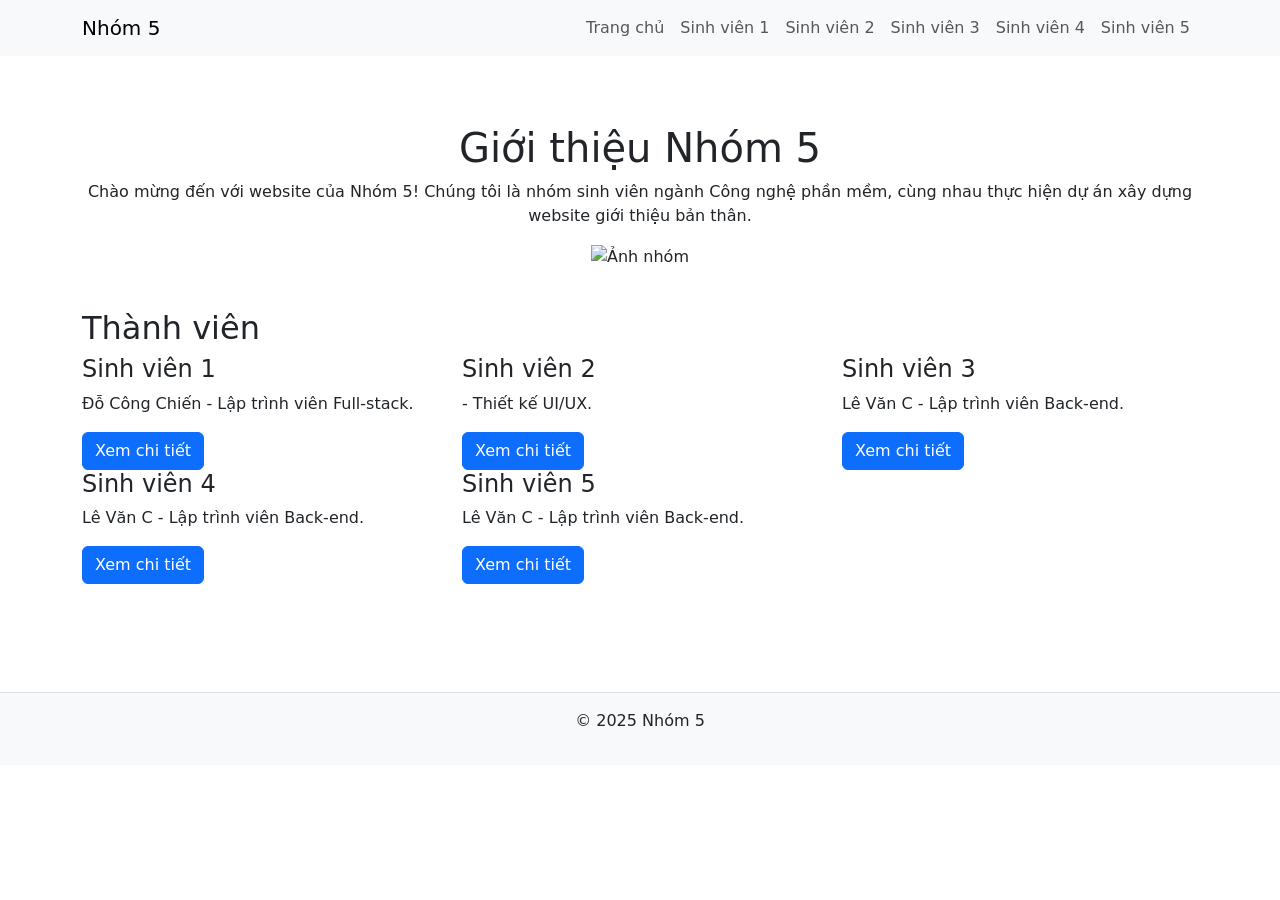
==== index.html @ caf000d8 "update website v2" ====
<!DOCTYPE html>
<html lang="vi">
<head>
    <meta charset="UTF-8">
    <meta name="viewport" content="width=device-width, initial-scale=1.0">
    <title>Trang chủ - Nhóm 5</title>
    <link rel="stylesheet" href="style.css">
    <link href="https://cdn.jsdelivr.net/npm/bootstrap@5.3.0/dist/css/bootstrap.min.css" rel="stylesheet">
</head>
<body>
    <header>
        <nav class="navbar navbar-expand-lg navbar-light bg-light">
            <div class="container">
                <a class="navbar-brand" href="index.html">Nhóm 5</a>
                <div class="navbar-nav">
                    <a class="nav-link" href="index.html">Trang chủ</a>
                    <a class="nav-link" href="students/student1.html">Sinh viên 1</a>
                    <a class="nav-link" href="students/student2.html">Sinh viên 2</a>
                    <a class="nav-link" href="students/student3.html">Sinh viên 3</a>
                    <a class="nav-link" href="students/student4.html">Sinh viên 4</a>
                    <a class="nav-link" href="students/student5.html">Sinh viên 5</a>
                </div>
            </div>
        </nav>
    </header>

    <main class="container my-5">
        <section class="text-center">
            <h1>Giới thiệu Nhóm 5</h1>
            <p>Chào mừng đến với website của Nhóm 5! Chúng tôi là nhóm sinh viên ngành Công nghệ phần mềm, cùng nhau thực hiện dự án xây dựng website giới thiệu bản thân.</p>
            <img src="assets/images/1.jpg" alt="Ảnh nhóm" class="img-fluid">
        </section>

        <section>
            <h2>Thành viên</h2>
            <div class="row">
                <div class="col-md-4">
                    <h4>Sinh viên 1</h4>
                    <p>Đỗ Công Chiến - Lập trình viên Full-stack.</p>
                    <a href="students/student1.html" class="btn btn-primary">Xem chi tiết</a>
                </div>
                <div class="col-md-4">
                    <h4>Sinh viên 2</h4>
                    <p> - Thiết kế UI/UX.</p>
                    <a href="students/student2.html" class="btn btn-primary">Xem chi tiết</a>
                </div>
                <div class="col-md-4">
                    <h4>Sinh viên 3</h4>
                    <p>Lê Văn C - Lập trình viên Back-end.</p>
                    <a href="students/student3.html" class="btn btn-primary">Xem chi tiết</a>
                </div>
                <div class="col-md-4">
                    <h4>Sinh viên 4</h4>
                    <p>Lê Văn C - Lập trình viên Back-end.</p>
                    <a href="students/student3.html" class="btn btn-primary">Xem chi tiết</a>
                </div>
                <div class="col-md-4">
                    <h4>Sinh viên 5</h4>
                    <p>Lê Văn C - Lập trình viên Back-end.</p>
                    <a href="students/student3.html" class="btn btn-primary">Xem chi tiết</a>
                </div>
</div>
        </section>
    </main>

    <footer class="bg-light text-center py-3">
        <p>&copy; 2025 Nhóm 5</p>
    </footer>

    <script src="script.js"></script>
    <script src="https://cdn.jsdelivr.net/npm/bootstrap@5.3.0/dist/js/bootstrap.bundle.min.js"></script>
</body>
</html>
---- style.css ----
body {
    font-family: Arial, sans-serif;
    line-height: 1.6;
}

header {
    margin-bottom: 20px;
}

main {
    padding: 20px;
}

section {
    margin-bottom: 40px;
}

h1, h2, h3 {
    color: #333;
}

img.rounded-circle {
    border: 2px solid #ddd;
    margin-bottom: 15px;
}

footer {
    border-top: 1px solid #ddd;
}
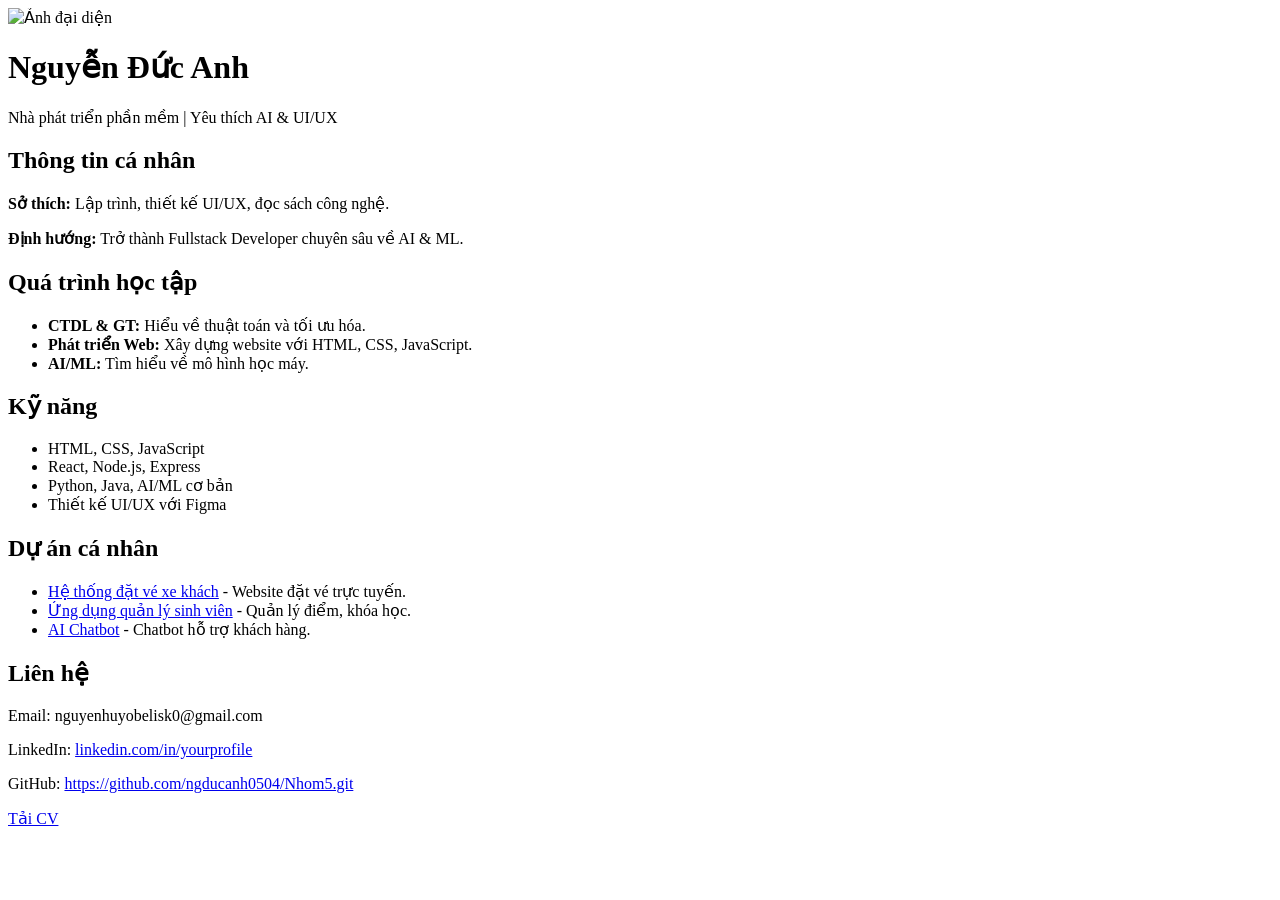
==== commit 49f59a17: "update website v2" ====
--- a/index.html
+++ b/index.html
@@ -3,71 +3,56 @@
 <head>
     <meta charset="UTF-8">
     <meta name="viewport" content="width=device-width, initial-scale=1.0">
-    <title>Trang chủ - Nhóm 5</title>
-    <link rel="stylesheet" href="style.css">
-    <link href="https://cdn.jsdelivr.net/npm/bootstrap@5.3.0/dist/css/bootstrap.min.css" rel="stylesheet">
+    <title>Trang cá nhân - Nguyễn Đức Anh</title>
+    <link rel="stylesheet" href="/Nhom5/assets/css/ducanh.css">
 </head>
 <body>
     <header>
-        <nav class="navbar navbar-expand-lg navbar-light bg-light">
-            <div class="container">
-                <a class="navbar-brand" href="index.html">Nhóm 5</a>
-                <div class="navbar-nav">
-                    <a class="nav-link" href="index.html">Trang chủ</a>
-                    <a class="nav-link" href="students/student1.html">Sinh viên 1</a>
-                    <a class="nav-link" href="students/student2.html">Sinh viên 2</a>
-                    <a class="nav-link" href="students/student3.html">Sinh viên 3</a>
-                    <a class="nav-link" href="students/student4.html">Sinh viên 4</a>
-                    <a class="nav-link" href="students/student5.html">Sinh viên 5</a>
-                </div>
-            </div>
-        </nav>
+        <img src="/Nhom5/assets/images/ducanh.jpg" alt="Ảnh đại diện" class="avatar">
+        <h1>Nguyễn Đức Anh</h1>
+        <p>Nhà phát triển phần mềm | Yêu thích AI & UI/UX</p>
     </header>
-
-    <main class="container my-5">
-        <section class="text-center">
-            <h1>Giới thiệu Nhóm 5</h1>
-            <p>Chào mừng đến với website của Nhóm 5! Chúng tôi là nhóm sinh viên ngành Công nghệ phần mềm, cùng nhau thực hiện dự án xây dựng website giới thiệu bản thân.</p>
-            <img src="assets/images/1.jpg" alt="Ảnh nhóm" class="img-fluid">
-        </section>
-
-        <section>
-            <h2>Thành viên</h2>
-            <div class="row">
-                <div class="col-md-4">
-                    <h4>Sinh viên 1</h4>
-                    <p>Đỗ Công Chiến - Lập trình viên Full-stack.</p>
-                    <a href="students/student1.html" class="btn btn-primary">Xem chi tiết</a>
-                </div>
-                <div class="col-md-4">
-                    <h4>Sinh viên 2</h4>
-                    <p> - Thiết kế UI/UX.</p>
-                    <a href="students/student2.html" class="btn btn-primary">Xem chi tiết</a>
-                </div>
-                <div class="col-md-4">
-                    <h4>Sinh viên 3</h4>
-                    <p>Lê Văn C - Lập trình viên Back-end.</p>
-                    <a href="students/student3.html" class="btn btn-primary">Xem chi tiết</a>
-                </div>
-                <div class="col-md-4">
-                    <h4>Sinh viên 4</h4>
-                    <p>Lê Văn C - Lập trình viên Back-end.</p>
-                    <a href="students/student3.html" class="btn btn-primary">Xem chi tiết</a>
-                </div>
-                <div class="col-md-4">
-                    <h4>Sinh viên 5</h4>
-                    <p>Lê Văn C - Lập trình viên Back-end.</p>
-                    <a href="students/student3.html" class="btn btn-primary">Xem chi tiết</a>
-                </div>
-</div>
-        </section>
-    </main>
-
-    <footer class="bg-light text-center py-3">
-        <p>&copy; 2025 Nhóm 5</p>
-    </footer>
-
-    <script src="script.js"></script>
-    <script src="https://cdn.jsdelivr.net/npm/bootstrap@5.3.0/dist/js/bootstrap.bundle.min.js"></script>
+    
+    <section class="about">
+        <h2>Thông tin cá nhân</h2>
+        <p><strong>Sở thích:</strong> Lập trình, thiết kế UI/UX, đọc sách công nghệ.</p>
+        <p><strong>Định hướng:</strong> Trở thành Fullstack Developer chuyên sâu về AI & ML.</p>
+    </section>
+    
+    <section class="education">
+        <h2>Quá trình học tập</h2>
+        <ul>
+            <li><strong>CTDL & GT:</strong> Hiểu về thuật toán và tối ưu hóa.</li>
+            <li><strong>Phát triển Web:</strong> Xây dựng website với HTML, CSS, JavaScript.</li>
+            <li><strong>AI/ML:</strong> Tìm hiểu về mô hình học máy.</li>
+        </ul>
+    </section>
+    
+    <section class="skills">
+        <h2>Kỹ năng</h2>
+        <ul>
+            <li>HTML, CSS, JavaScript</li>
+            <li>React, Node.js, Express</li>
+            <li>Python, Java, AI/ML cơ bản</li>
+            <li>Thiết kế UI/UX với Figma</li>
+        </ul>
+    </section>
+    
+    <section class="projects">
+        <h2>Dự án cá nhân</h2>
+        <ul>
+            <li><a href="#">Hệ thống đặt vé xe khách</a> - Website đặt vé trực tuyến.</li>
+            <li><a href="#">Ứng dụng quản lý sinh viên</a> - Quản lý điểm, khóa học.</li>
+            <li><a href="#">AI Chatbot</a> - Chatbot hỗ trợ khách hàng.</li>
+        </ul>
+    </section>
+    
+    <section class="contact">
+        <h2>Liên hệ</h2>
+        <p>Email: nguyenhuyobelisk0@gmail.com</p>
+        <p>LinkedIn: <a href="#">linkedin.com/in/yourprofile</a></p>
+        <p>GitHub: <a href="#">https://github.com/ngducanh0504/Nhom5.git</a></p>
+        <p><a href="cv.pdf" download>Tải CV</a></p>
+    </section>
 </body>
-</html>+</html>
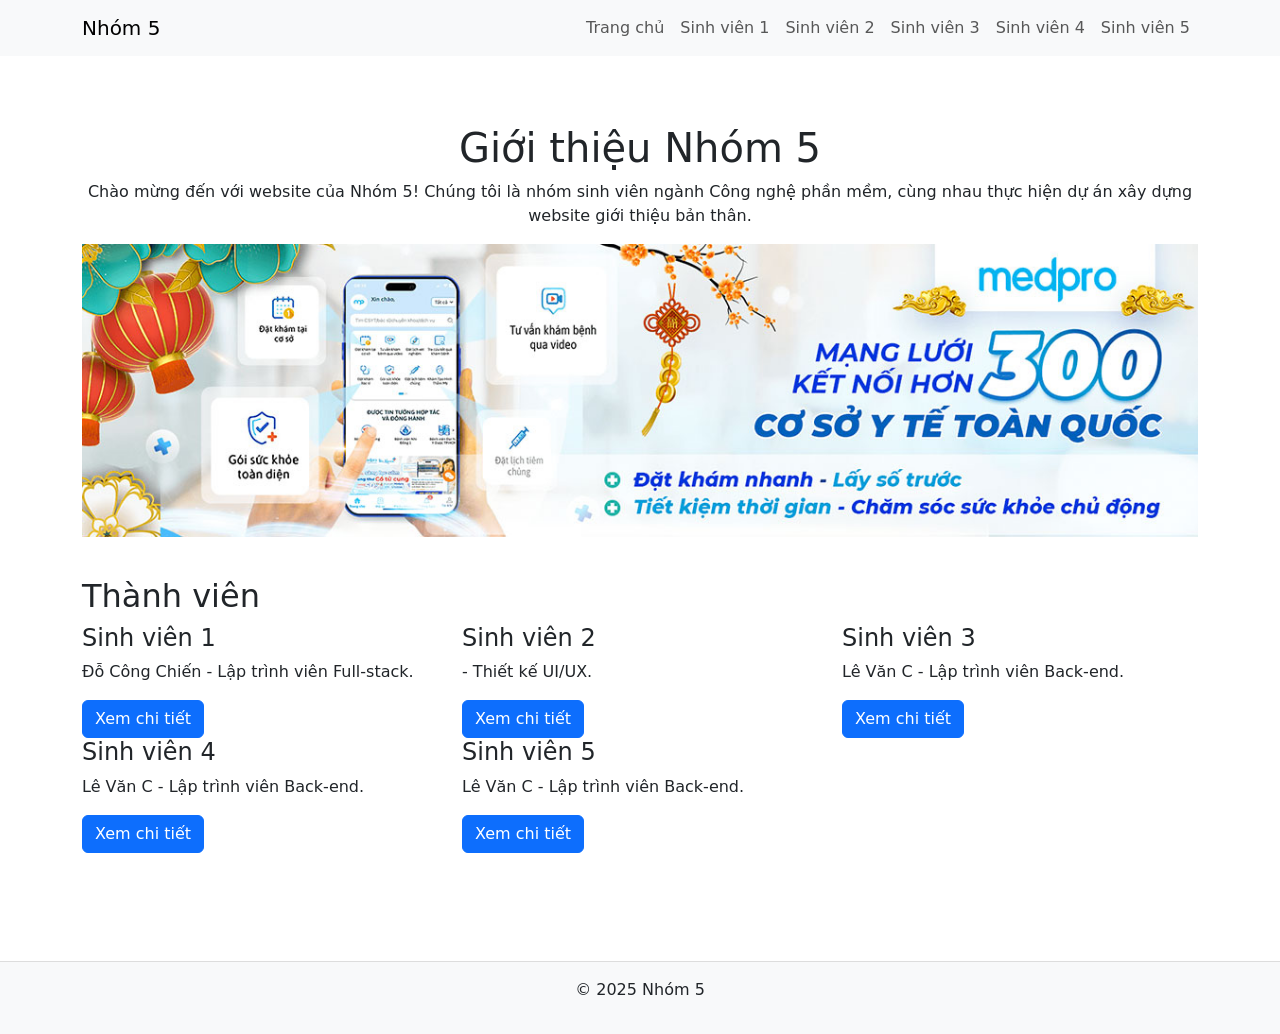
==== commit 4eb0a319: "add project nhom5 chien" ====
--- a/index.html
+++ b/index.html
@@ -3,56 +3,71 @@
 <head>
     <meta charset="UTF-8">
     <meta name="viewport" content="width=device-width, initial-scale=1.0">
-    <title>Trang cá nhân - Nguyễn Đức Anh</title>
-    <link rel="stylesheet" href="/Nhom5/assets/css/ducanh.css">
+    <title>Trang chủ - Nhóm 5</title>
+    <link rel="stylesheet" href="style.css">
+    <link href="https://cdn.jsdelivr.net/npm/bootstrap@5.3.0/dist/css/bootstrap.min.css" rel="stylesheet">
 </head>
 <body>
     <header>
-        <img src="/Nhom5/assets/images/ducanh.jpg" alt="Ảnh đại diện" class="avatar">
-        <h1>Nguyễn Đức Anh</h1>
-        <p>Nhà phát triển phần mềm | Yêu thích AI & UI/UX</p>
+        <nav class="navbar navbar-expand-lg navbar-light bg-light">
+            <div class="container">
+                <a class="navbar-brand" href="index.html">Nhóm 5</a>
+                <div class="navbar-nav">
+                    <a class="nav-link" href="index.html">Trang chủ</a>
+                    <a class="nav-link" href="students/student1.html">Sinh viên 1</a>
+                    <a class="nav-link" href="students/student2.html">Sinh viên 2</a>
+                    <a class="nav-link" href="students/student3.html">Sinh viên 3</a>
+                    <a class="nav-link" href="students/student4.html">Sinh viên 4</a>
+                    <a class="nav-link" href="students/student5.html">Sinh viên 5</a>
+                </div>
+            </div>
+        </nav>
     </header>
-    
-    <section class="about">
-        <h2>Thông tin cá nhân</h2>
-        <p><strong>Sở thích:</strong> Lập trình, thiết kế UI/UX, đọc sách công nghệ.</p>
-        <p><strong>Định hướng:</strong> Trở thành Fullstack Developer chuyên sâu về AI & ML.</p>
-    </section>
-    
-    <section class="education">
-        <h2>Quá trình học tập</h2>
-        <ul>
-            <li><strong>CTDL & GT:</strong> Hiểu về thuật toán và tối ưu hóa.</li>
-            <li><strong>Phát triển Web:</strong> Xây dựng website với HTML, CSS, JavaScript.</li>
-            <li><strong>AI/ML:</strong> Tìm hiểu về mô hình học máy.</li>
-        </ul>
-    </section>
-    
-    <section class="skills">
-        <h2>Kỹ năng</h2>
-        <ul>
-            <li>HTML, CSS, JavaScript</li>
-            <li>React, Node.js, Express</li>
-            <li>Python, Java, AI/ML cơ bản</li>
-            <li>Thiết kế UI/UX với Figma</li>
-        </ul>
-    </section>
-    
-    <section class="projects">
-        <h2>Dự án cá nhân</h2>
-        <ul>
-            <li><a href="#">Hệ thống đặt vé xe khách</a> - Website đặt vé trực tuyến.</li>
-            <li><a href="#">Ứng dụng quản lý sinh viên</a> - Quản lý điểm, khóa học.</li>
-            <li><a href="#">AI Chatbot</a> - Chatbot hỗ trợ khách hàng.</li>
-        </ul>
-    </section>
-    
-    <section class="contact">
-        <h2>Liên hệ</h2>
-        <p>Email: nguyenhuyobelisk0@gmail.com</p>
-        <p>LinkedIn: <a href="#">linkedin.com/in/yourprofile</a></p>
-        <p>GitHub: <a href="#">https://github.com/ngducanh0504/Nhom5.git</a></p>
-        <p><a href="cv.pdf" download>Tải CV</a></p>
-    </section>
+
+    <main class="container my-5">
+        <section class="text-center">
+            <h1>Giới thiệu Nhóm 5</h1>
+            <p>Chào mừng đến với website của Nhóm 5! Chúng tôi là nhóm sinh viên ngành Công nghệ phần mềm, cùng nhau thực hiện dự án xây dựng website giới thiệu bản thân.</p>
+            <img src="assets/images/test1.jpg" alt="Ảnh nhóm" class="img-fluid">
+        </section>
+
+        <section>
+            <h2>Thành viên</h2>
+            <div class="row">
+                <div class="col-md-4">
+                    <h4>Sinh viên 1</h4>
+                    <p>Đỗ Công Chiến - Lập trình viên Full-stack.</p>
+                    <a href="students/student1.html" class="btn btn-primary">Xem chi tiết</a>
+                </div>
+                <div class="col-md-4">
+                    <h4>Sinh viên 2</h4>
+                    <p> - Thiết kế UI/UX.</p>
+                    <a href="students/student2.html" class="btn btn-primary">Xem chi tiết</a>
+                </div>
+                <div class="col-md-4">
+                    <h4>Sinh viên 3</h4>
+                    <p>Lê Văn C - Lập trình viên Back-end.</p>
+                    <a href="students/student3.html" class="btn btn-primary">Xem chi tiết</a>
+                </div>
+                <div class="col-md-4">
+                    <h4>Sinh viên 4</h4>
+                    <p>Lê Văn C - Lập trình viên Back-end.</p>
+                    <a href="students/student3.html" class="btn btn-primary">Xem chi tiết</a>
+                </div>
+                <div class="col-md-4">
+                    <h4>Sinh viên 5</h4>
+                    <p>Lê Văn C - Lập trình viên Back-end.</p>
+                    <a href="students/student3.html" class="btn btn-primary">Xem chi tiết</a>
+                </div>
+            </div>
+        </section>
+    </main>
+
+    <footer class="bg-light text-center py-3">
+        <p>&copy; 2025 Nhóm 5</p>
+    </footer>
+
+    <script src="script.js"></script>
+    <script src="https://cdn.jsdelivr.net/npm/bootstrap@5.3.0/dist/js/bootstrap.bundle.min.js"></script>
 </body>
-</html>
+</html>
--- a/style.css
+++ b/style.css
@@ -0,0 +1,29 @@
+body {
+    font-family: Arial, sans-serif;
+    line-height: 1.6;
+}
+
+header {
+    margin-bottom: 20px;
+}
+
+main {
+    padding: 20px;
+}
+
+section {
+    margin-bottom: 40px;
+}
+
+h1, h2, h3 {
+    color: #333;
+}
+
+img.rounded-circle {
+    border: 2px solid #ddd;
+    margin-bottom: 15px;
+}
+
+footer {
+    border-top: 1px solid #ddd;
+}
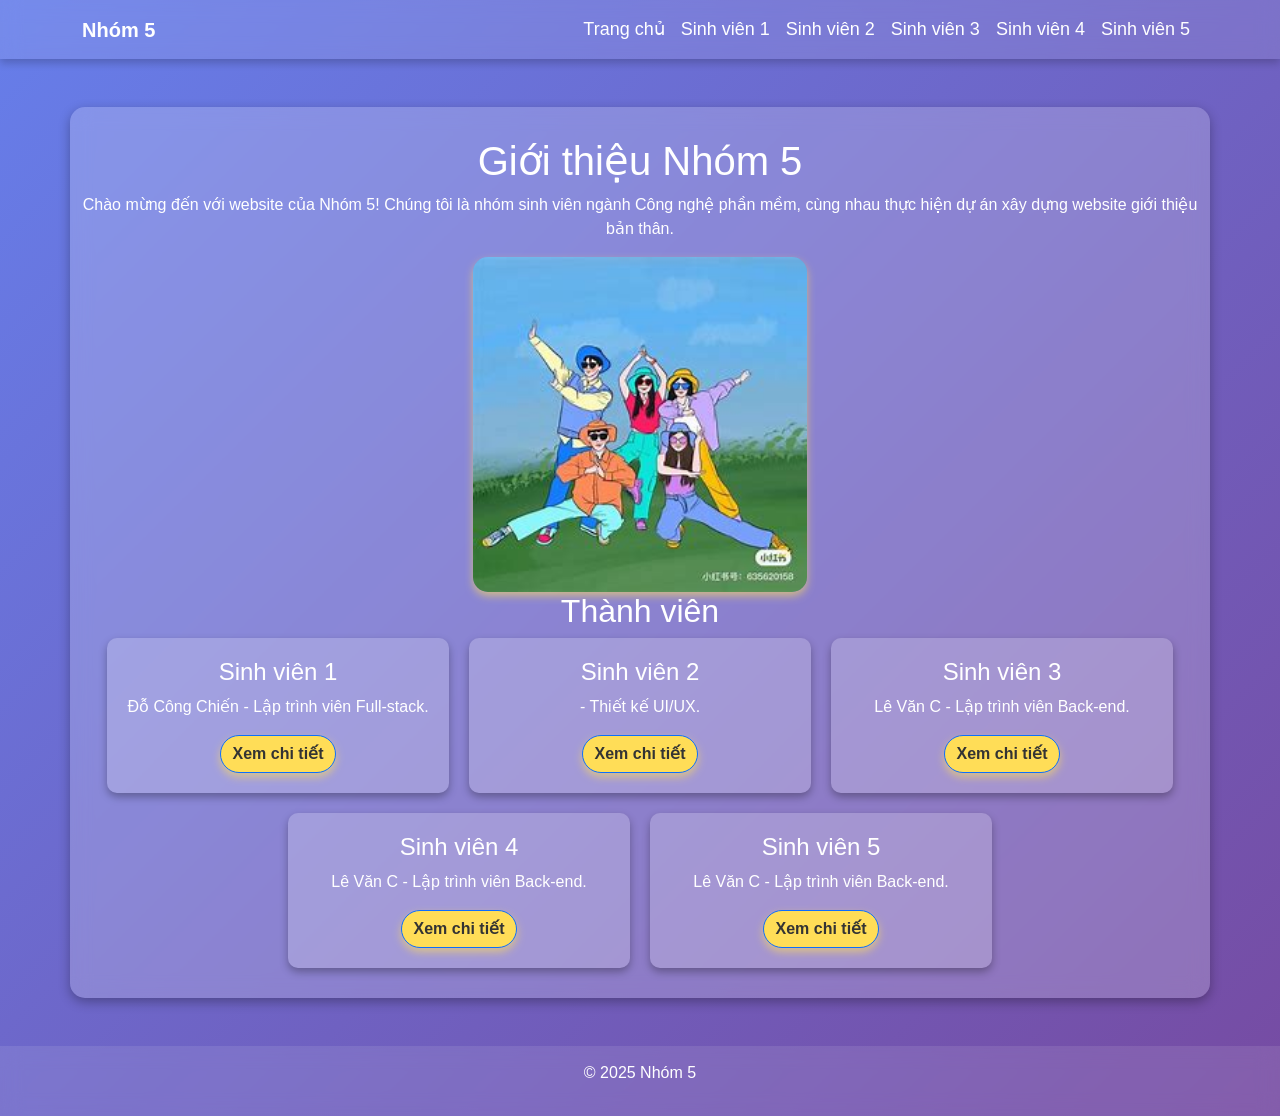
==== commit fd7ee685: "update website v3" ====
--- a/index.html
+++ b/index.html
@@ -4,12 +4,112 @@
     <meta charset="UTF-8">
     <meta name="viewport" content="width=device-width, initial-scale=1.0">
     <title>Trang chủ - Nhóm 5</title>
-    <link rel="stylesheet" href="style.css">
     <link href="https://cdn.jsdelivr.net/npm/bootstrap@5.3.0/dist/css/bootstrap.min.css" rel="stylesheet">
+    <style>
+        /* Thiết lập chung */
+        body {
+            font-family: 'Poppins', sans-serif;
+            background: linear-gradient(135deg, #667eea, #764ba2);
+            color: white;
+            text-align: center;
+        }
+
+        /* Navbar */
+        .navbar {
+            background: rgba(255, 255, 255, 0.1) !important;
+            backdrop-filter: blur(10px);
+            box-shadow: 0px 4px 8px rgba(0, 0, 0, 0.2);
+        }
+
+        .navbar-brand {
+            font-weight: bold;
+            color: white !important;
+        }
+
+        .navbar-nav .nav-link {
+            font-size: 18px;
+            color: white !important;
+            transition: 0.3s;
+        }
+
+        .navbar-nav .nav-link:hover {
+            color: #ffdd57 !important;
+            transform: scale(1.1);
+        }
+
+        /* Main Content */
+        main {
+            background: rgba(255, 255, 255, 0.2);
+            padding: 30px;
+            border-radius: 15px;
+            box-shadow: 0px 4px 12px rgba(0, 0, 0, 0.3);
+            margin-top: 20px;
+            backdrop-filter: blur(10px);
+        }
+
+        /* Ảnh nhóm */
+        .img-fluid {
+            width: 30%;
+            border-radius: 15px;
+            box-shadow: 0px 4px 8px rgba(255, 221, 87, 0.6);
+            transition: 0.3s;
+        }
+
+        .img-fluid:hover {
+            transform: scale(1.05);
+        }
+
+        /* Thành viên */
+        .row {
+            display: flex;
+            justify-content: center;
+            gap: 20px;
+        }
+
+        .col-md-4 {
+            background: rgba(255, 255, 255, 0.2);
+            padding: 20px;
+            border-radius: 10px;
+            transition: 0.3s;
+            box-shadow: 0px 4px 8px rgba(0, 0, 0, 0.3);
+            text-align: center;
+            width: 30%;
+        }
+
+        .col-md-4:hover {
+            transform: scale(1.05);
+            background: rgba(255, 255, 255, 0.3);
+        }
+
+        /* Nút xem chi tiết */
+        .btn-primary {
+            background: #ffdd57;
+            color: #333;
+            font-weight: bold;
+            border-radius: 25px;
+            transition: 0.3s;
+            box-shadow: 0px 4px 8px rgba(255, 221, 87, 0.6);
+        }
+
+        .btn-primary:hover {
+            background: #ffd700;
+            transform: scale(1.1);
+        }
+
+        /* Footer */
+        footer {
+            margin-top: 20px;
+            background: rgba(255, 255, 255, 0.1);
+            color: white;
+            padding: 15px 0;
+            text-align: center;
+            backdrop-filter: blur(10px);
+        }
+    </style>
 </head>
 <body>
     <header>
-        <nav class="navbar navbar-expand-lg navbar-light bg-light">
+        <nav class="navbar navbar-expand-lg navbar-light">
             <div class="container">
                 <a class="navbar-brand" href="index.html">Nhóm 5</a>
                 <div class="navbar-nav">
@@ -28,7 +128,7 @@
         <section class="text-center">
             <h1>Giới thiệu Nhóm 5</h1>
             <p>Chào mừng đến với website của Nhóm 5! Chúng tôi là nhóm sinh viên ngành Công nghệ phần mềm, cùng nhau thực hiện dự án xây dựng website giới thiệu bản thân.</p>
-            <img src="assets/images/test1.jpg" alt="Ảnh nhóm" class="img-fluid">
+            <img src="assets/images/4.jpg" alt="Ảnh nhóm" class="img-fluid">
         </section>
 
         <section>
@@ -52,22 +152,21 @@
                 <div class="col-md-4">
                     <h4>Sinh viên 4</h4>
                     <p>Lê Văn C - Lập trình viên Back-end.</p>
-                    <a href="students/student3.html" class="btn btn-primary">Xem chi tiết</a>
+                    <a href="students/student4.html" class="btn btn-primary">Xem chi tiết</a>
                 </div>
                 <div class="col-md-4">
                     <h4>Sinh viên 5</h4>
                     <p>Lê Văn C - Lập trình viên Back-end.</p>
-                    <a href="students/student3.html" class="btn btn-primary">Xem chi tiết</a>
+                    <a href="students/student5.html" class="btn btn-primary">Xem chi tiết</a>
                 </div>
             </div>
         </section>
     </main>
 
-    <footer class="bg-light text-center py-3">
+    <footer>
         <p>&copy; 2025 Nhóm 5</p>
     </footer>
 
-    <script src="script.js"></script>
     <script src="https://cdn.jsdelivr.net/npm/bootstrap@5.3.0/dist/js/bootstrap.bundle.min.js"></script>
 </body>
-</html>+</html>
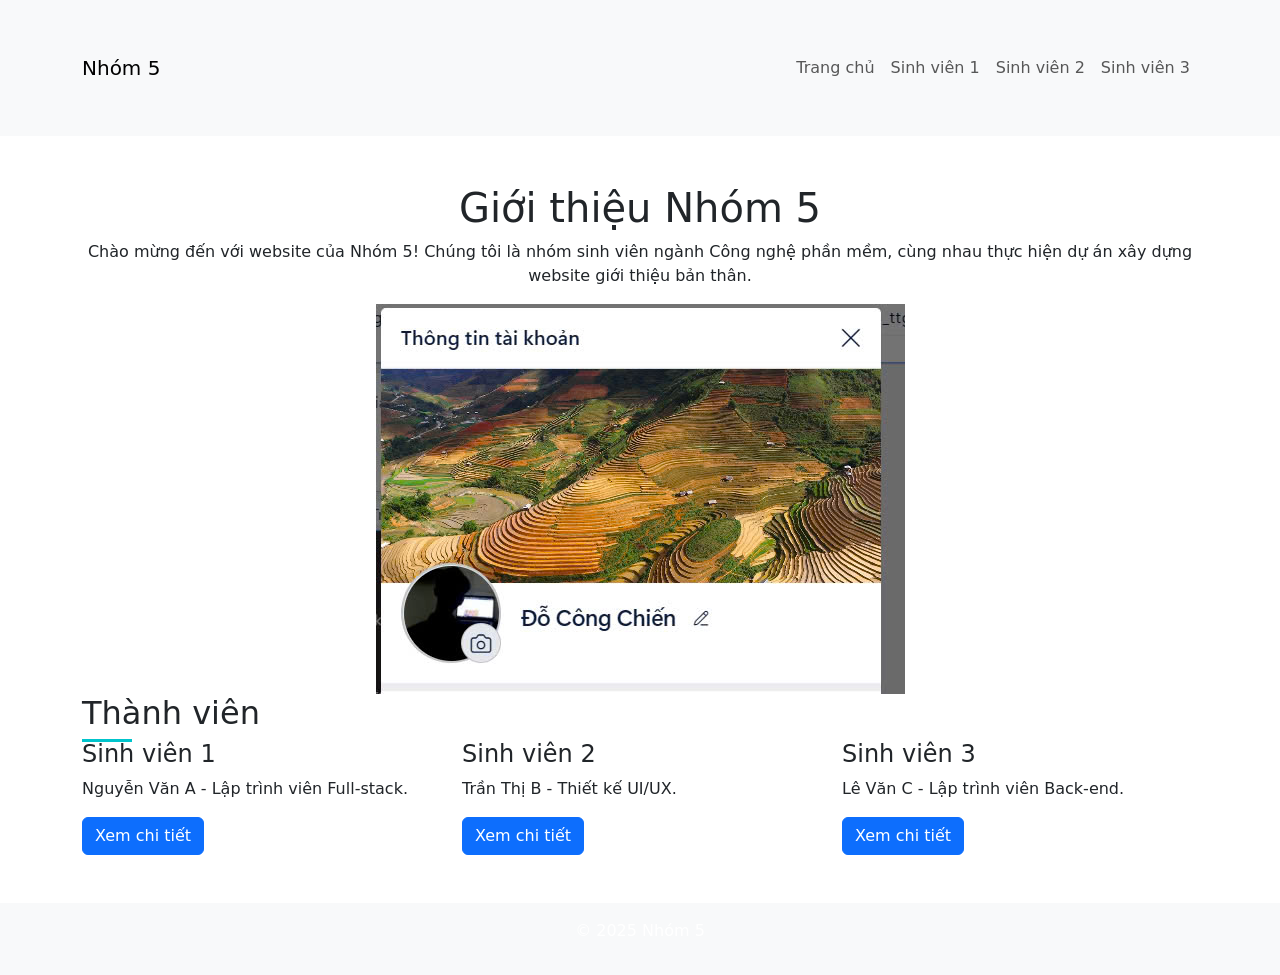
==== commit a123927d: "Merge branch 'dev' into Nhathuy" ====
--- a/index.html
+++ b/index.html
@@ -4,112 +4,12 @@
     <meta charset="UTF-8">
     <meta name="viewport" content="width=device-width, initial-scale=1.0">
     <title>Trang chủ - Nhóm 5</title>
+    <link rel="stylesheet" href="style.css">
     <link href="https://cdn.jsdelivr.net/npm/bootstrap@5.3.0/dist/css/bootstrap.min.css" rel="stylesheet">
-    <style>
-        /* Thiết lập chung */
-        body {
-            font-family: 'Poppins', sans-serif;
-            background: linear-gradient(135deg, #667eea, #764ba2);
-            color: white;
-            text-align: center;
-        }
-
-        /* Navbar */
-        .navbar {
-            background: rgba(255, 255, 255, 0.1) !important;
-            backdrop-filter: blur(10px);
-            box-shadow: 0px 4px 8px rgba(0, 0, 0, 0.2);
-        }
-
-        .navbar-brand {
-            font-weight: bold;
-            color: white !important;
-        }
-
-        .navbar-nav .nav-link {
-            font-size: 18px;
-            color: white !important;
-            transition: 0.3s;
-        }
-
-        .navbar-nav .nav-link:hover {
-            color: #ffdd57 !important;
-            transform: scale(1.1);
-        }
-
-        /* Main Content */
-        main {
-            background: rgba(255, 255, 255, 0.2);
-            padding: 30px;
-            border-radius: 15px;
-            box-shadow: 0px 4px 12px rgba(0, 0, 0, 0.3);
-            margin-top: 20px;
-            backdrop-filter: blur(10px);
-        }
-
-        /* Ảnh nhóm */
-        .img-fluid {
-            width: 30%;
-            border-radius: 15px;
-            box-shadow: 0px 4px 8px rgba(255, 221, 87, 0.6);
-            transition: 0.3s;
-        }
-
-        .img-fluid:hover {
-            transform: scale(1.05);
-        }
-
-        /* Thành viên */
-        .row {
-            display: flex;
-            justify-content: center;
-            gap: 20px;
-        }
-
-        .col-md-4 {
-            background: rgba(255, 255, 255, 0.2);
-            padding: 20px;
-            border-radius: 10px;
-            transition: 0.3s;
-            box-shadow: 0px 4px 8px rgba(0, 0, 0, 0.3);
-            text-align: center;
-            width: 30%;
-        }
-
-        .col-md-4:hover {
-            transform: scale(1.05);
-            background: rgba(255, 255, 255, 0.3);
-        }
-
-        /* Nút xem chi tiết */
-        .btn-primary {
-            background: #ffdd57;
-            color: #333;
-            font-weight: bold;
-            border-radius: 25px;
-            transition: 0.3s;
-            box-shadow: 0px 4px 8px rgba(255, 221, 87, 0.6);
-        }
-
-        .btn-primary:hover {
-            background: #ffd700;
-            transform: scale(1.1);
-        }
-
-        /* Footer */
-        footer {
-            margin-top: 20px;
-            background: rgba(255, 255, 255, 0.1);
-            color: white;
-            padding: 15px 0;
-            text-align: center;
-            backdrop-filter: blur(10px);
-        }
-    </style>
 </head>
 <body>
     <header>
-        <nav class="navbar navbar-expand-lg navbar-light">
+        <nav class="navbar navbar-expand-lg navbar-light bg-light">
             <div class="container">
                 <a class="navbar-brand" href="index.html">Nhóm 5</a>
                 <div class="navbar-nav">
@@ -117,8 +17,6 @@
                     <a class="nav-link" href="students/student1.html">Sinh viên 1</a>
                     <a class="nav-link" href="students/student2.html">Sinh viên 2</a>
                     <a class="nav-link" href="students/student3.html">Sinh viên 3</a>
-                    <a class="nav-link" href="students/student4.html">Sinh viên 4</a>
-                    <a class="nav-link" href="students/student5.html">Sinh viên 5</a>
                 </div>
             </div>
         </nav>
@@ -128,7 +26,7 @@
         <section class="text-center">
             <h1>Giới thiệu Nhóm 5</h1>
             <p>Chào mừng đến với website của Nhóm 5! Chúng tôi là nhóm sinh viên ngành Công nghệ phần mềm, cùng nhau thực hiện dự án xây dựng website giới thiệu bản thân.</p>
-            <img src="assets/images/4.jpg" alt="Ảnh nhóm" class="img-fluid">
+            <img src="assets/images/1.jpg" alt="Ảnh nhóm" class="img-fluid">
         </section>
 
         <section>
@@ -136,12 +34,12 @@
             <div class="row">
                 <div class="col-md-4">
                     <h4>Sinh viên 1</h4>
-                    <p>Đỗ Công Chiến - Lập trình viên Full-stack.</p>
+                    <p>Nguyễn Văn A - Lập trình viên Full-stack.</p>
                     <a href="students/student1.html" class="btn btn-primary">Xem chi tiết</a>
                 </div>
                 <div class="col-md-4">
                     <h4>Sinh viên 2</h4>
-                    <p> - Thiết kế UI/UX.</p>
+                    <p>Trần Thị B - Thiết kế UI/UX.</p>
                     <a href="students/student2.html" class="btn btn-primary">Xem chi tiết</a>
                 </div>
                 <div class="col-md-4">
@@ -149,24 +47,15 @@
                     <p>Lê Văn C - Lập trình viên Back-end.</p>
                     <a href="students/student3.html" class="btn btn-primary">Xem chi tiết</a>
                 </div>
-                <div class="col-md-4">
-                    <h4>Sinh viên 4</h4>
-                    <p>Lê Văn C - Lập trình viên Back-end.</p>
-                    <a href="students/student4.html" class="btn btn-primary">Xem chi tiết</a>
-                </div>
-                <div class="col-md-4">
-                    <h4>Sinh viên 5</h4>
-                    <p>Lê Văn C - Lập trình viên Back-end.</p>
-                    <a href="students/student5.html" class="btn btn-primary">Xem chi tiết</a>
-                </div>
             </div>
         </section>
     </main>
 
-    <footer>
+    <footer class="bg-light text-center py-3">
         <p>&copy; 2025 Nhóm 5</p>
     </footer>
 
+    <script src="script.js"></script>
     <script src="https://cdn.jsdelivr.net/npm/bootstrap@5.3.0/dist/js/bootstrap.bundle.min.js"></script>
 </body>
-</html>
+</html>
--- a/style.css
+++ b/style.css
@@ -0,0 +1,189 @@
+
+/* Reset cơ bản */
+* {
+    margin: 0;
+    padding: 0;
+    box-sizing: border-box;
+}
+
+body {
+    font-family: 'Arial', sans-serif;
+    line-height: 1.6;
+    background-color: #f0f2f5;
+    color: #333;
+}
+
+/* Hero Section */
+.hero {
+    text-align: center;
+    padding: 60px 20px;
+    background: linear-gradient(135deg, #007bff, #00c4cc);
+    color: white;
+    animation: fadeIn 1s ease-in;
+}
+
+.avatar {
+    width: 150px;
+    height: 150px;
+    border-radius: 50%;
+    border: 4px solid white;
+    margin-bottom: 20px;
+    transition: transform 0.3s;
+}
+
+.avatar:hover {
+    transform: scale(1.05);
+}
+
+.subtitle {
+    font-size: 1.2rem;
+    margin: 10px 0 20px;
+}
+
+.btn {
+    display: inline-block;
+    padding: 10px 20px;
+    background-color: #fff;
+    color: #007bff;
+    text-decoration: none;
+    border-radius: 25px;
+    transition: background-color 0.3s, color 0.3s;
+}
+
+.btn:hover {
+    background-color: #007bff;
+    color: white;
+}
+
+/* Container */
+.container {
+    max-width: 1100px;
+    margin: 40px auto;
+    padding: 0 20px;
+}
+
+/* Section Heading */
+h2 {
+    font-size: 2rem;
+    margin-bottom: 20px;
+    color: #007bff;
+    position: relative;
+}
+
+h2::after {
+    content: '';
+    width: 50px;
+    height: 3px;
+    background-color: #00c4cc;
+    position: absolute;
+    bottom: -10px;
+    left: 0;
+}
+
+/* About Section */
+.about p {
+    font-size: 1.1rem;
+    background-color: white;
+    padding: 20px;
+    border-radius: 10px;
+    box-shadow: 0 2px 5px rgba(0, 0, 0, 0.1);
+}
+
+/* Skills Section */
+.skills-grid {
+    display: grid;
+    grid-template-columns: repeat(auto-fit, minmax(150px, 1fr));
+    gap: 20px;
+}
+
+.skill-item {
+    background-color: #fff;
+    padding: 15px;
+    text-align: center;
+    border-radius: 10px;
+    box-shadow: 0 2px 5px rgba(0, 0, 0, 0.1);
+    transition: transform 0.3s;
+}
+
+.skill-item i {
+    font-size: 1.5rem;
+    color: #007bff;
+    margin-bottom: 10px;
+}
+
+.skill-item:hover {
+    transform: translateY(-5px);
+}
+
+/* Projects Section */
+.project-list {
+    display: grid;
+    grid-template-columns: repeat(auto-fit, minmax(300px, 1fr));
+    gap: 20px;
+}
+
+.project-card {
+    background-color: white;
+    padding: 20px;
+    border-radius: 10px;
+    box-shadow: 0 2px 5px rgba(0, 0, 0, 0.1);
+    transition: transform 0.3s;
+}
+
+.project-card:hover {
+    transform: translateY(-5px);
+}
+
+.btn-small {
+    display: inline-block;
+    padding: 8px 15px;
+    background-color: #007bff;
+    color: white;
+    text-decoration: none;
+    border-radius: 20px;
+    margin-top: 10px;
+}
+
+.btn-small:hover {
+    background-color: #0056b3;
+}
+
+/* Contact Section */
+.contact-info {
+    list-style: none;
+    font-size: 1.1rem;
+}
+
+.contact-info li {
+    margin: 10px 0;
+}
+
+.contact-info i {
+    margin-right: 10px;
+    color: #007bff;
+}
+
+/* Footer */
+footer {
+    text-align: center;
+    padding: 20px;
+    background-color: #007bff;
+    color: white;
+}
+
+/* Animation */
+@keyframes fadeIn {
+    from { opacity: 0; }
+    to { opacity: 1; }
+}
+
+/* Responsive */
+@media (max-width: 768px) {
+    .hero {
+        padding: 40px 10px;
+    }
+    h2 {
+        font-size: 1.5rem;
+    }
+
+}
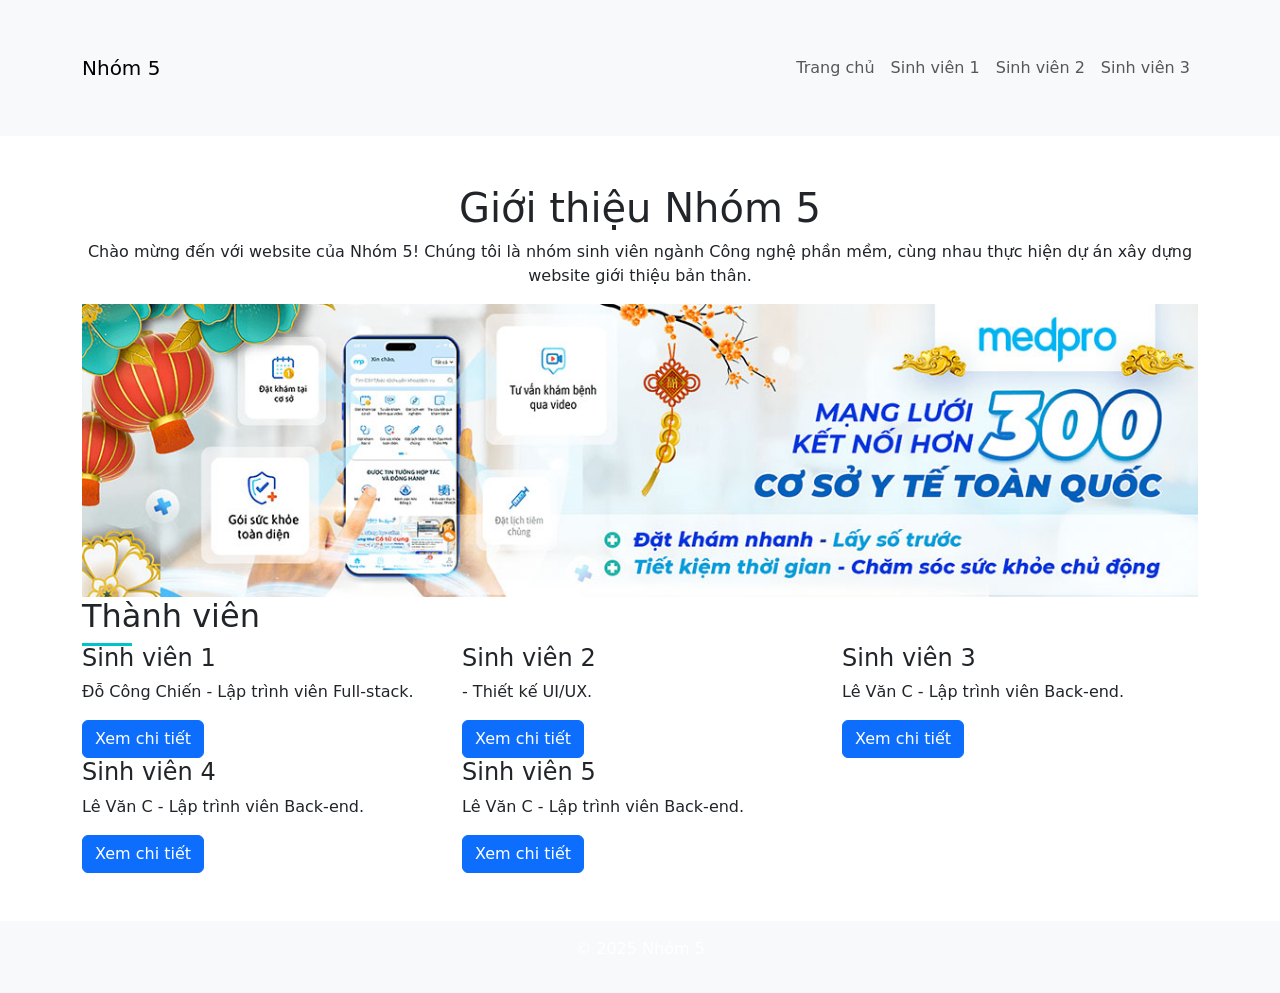
==== commit f1541649: "Merge branch 'dev' into chien" ====
--- a/index.html
+++ b/index.html
@@ -14,9 +14,9 @@
                 <a class="navbar-brand" href="index.html">Nhóm 5</a>
                 <div class="navbar-nav">
                     <a class="nav-link" href="index.html">Trang chủ</a>
-                    <a class="nav-link" href="students/student1.html">Sinh viên 1</a>
-                    <a class="nav-link" href="students/student2.html">Sinh viên 2</a>
-                    <a class="nav-link" href="students/student3.html">Sinh viên 3</a>
+                    <a class="nav-link" href="./students/ducanh.html">Sinh viên 1</a>
+                    <a class="nav-link" href="./students/nguyenngotrucchi.html">Sinh viên 2</a>
+                    <a class="nav-link" href="./student/nguyennhathuy.html">Sinh viên 3</a>
                 </div>
             </div>
         </nav>
@@ -26,7 +26,7 @@
         <section class="text-center">
             <h1>Giới thiệu Nhóm 5</h1>
             <p>Chào mừng đến với website của Nhóm 5! Chúng tôi là nhóm sinh viên ngành Công nghệ phần mềm, cùng nhau thực hiện dự án xây dựng website giới thiệu bản thân.</p>
-            <img src="assets/images/1.jpg" alt="Ảnh nhóm" class="img-fluid">
+            <img src="assets/images/test1.jpg" alt="Ảnh nhóm" class="img-fluid">
         </section>
 
         <section>
@@ -34,16 +34,26 @@
             <div class="row">
                 <div class="col-md-4">
                     <h4>Sinh viên 1</h4>
-                    <p>Nguyễn Văn A - Lập trình viên Full-stack.</p>
+                    <p>Đỗ Công Chiến - Lập trình viên Full-stack.</p>
                     <a href="students/student1.html" class="btn btn-primary">Xem chi tiết</a>
                 </div>
                 <div class="col-md-4">
                     <h4>Sinh viên 2</h4>
-                    <p>Trần Thị B - Thiết kế UI/UX.</p>
+                    <p> - Thiết kế UI/UX.</p>
                     <a href="students/student2.html" class="btn btn-primary">Xem chi tiết</a>
                 </div>
                 <div class="col-md-4">
                     <h4>Sinh viên 3</h4>
+                    <p>Lê Văn C - Lập trình viên Back-end.</p>
+                    <a href="students/student3.html" class="btn btn-primary">Xem chi tiết</a>
+                </div>
+                <div class="col-md-4">
+                    <h4>Sinh viên 4</h4>
+                    <p>Lê Văn C - Lập trình viên Back-end.</p>
+                    <a href="students/student3.html" class="btn btn-primary">Xem chi tiết</a>
+                </div>
+                <div class="col-md-4">
+                    <h4>Sinh viên 5</h4>
                     <p>Lê Văn C - Lập trình viên Back-end.</p>
                     <a href="students/student3.html" class="btn btn-primary">Xem chi tiết</a>
                 </div>
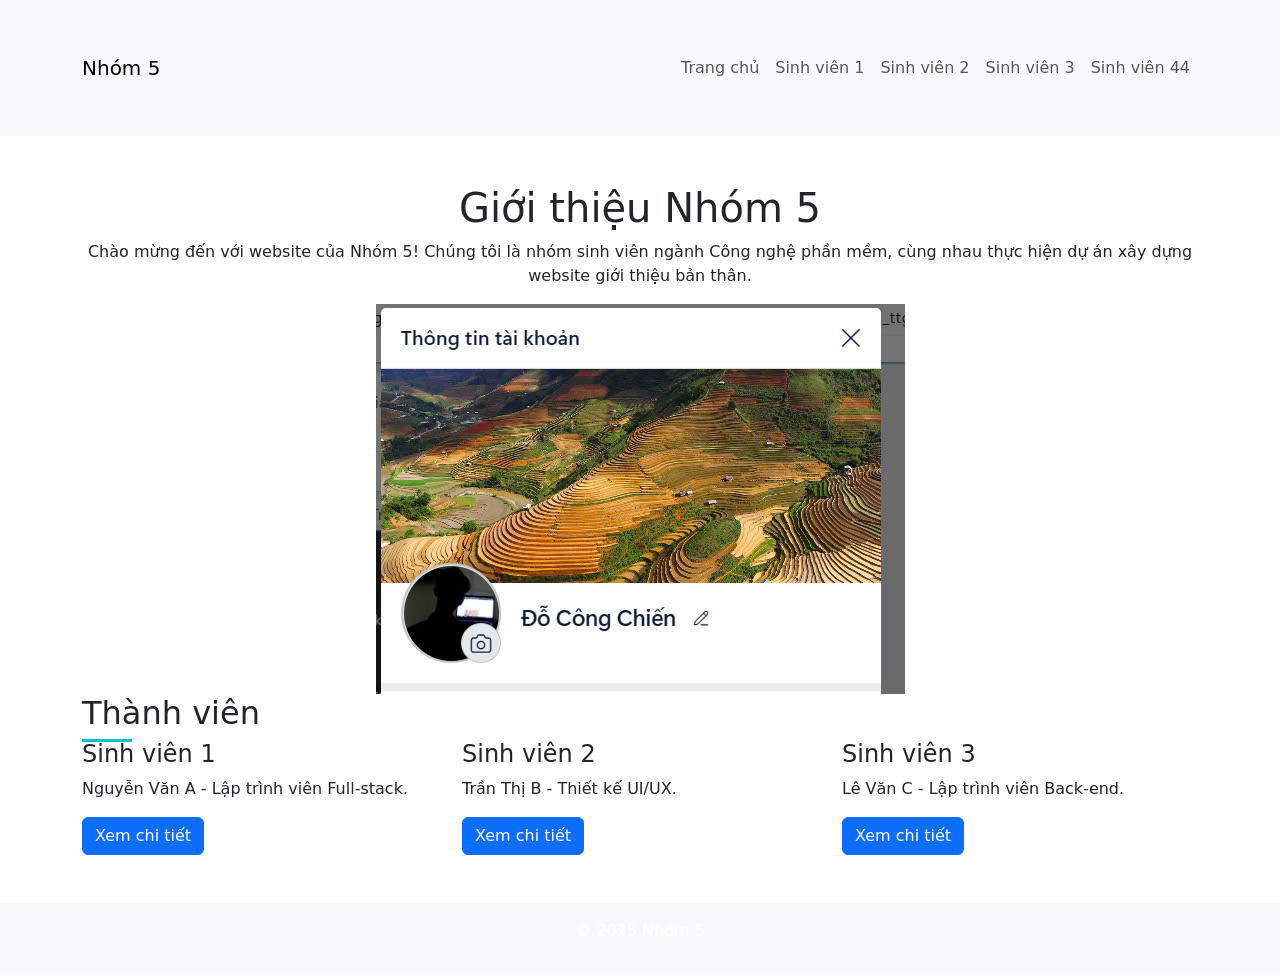
==== commit 2da59ec1: "update_v5v5" ====
--- a/index.html
+++ b/index.html
@@ -17,6 +17,7 @@
                     <a class="nav-link" href="./students/ducanh.html">Sinh viên 1</a>
                     <a class="nav-link" href="./students/nguyenngotrucchi.html">Sinh viên 2</a>
                     <a class="nav-link" href="./student/nguyennhathuy.html">Sinh viên 3</a>
+                    <a class="nav-link" href="./NGUYENLEDUY.html">Sinh viên 44</a>
                 </div>
             </div>
         </nav>
@@ -26,7 +27,7 @@
         <section class="text-center">
             <h1>Giới thiệu Nhóm 5</h1>
             <p>Chào mừng đến với website của Nhóm 5! Chúng tôi là nhóm sinh viên ngành Công nghệ phần mềm, cùng nhau thực hiện dự án xây dựng website giới thiệu bản thân.</p>
-            <img src="assets/images/test1.jpg" alt="Ảnh nhóm" class="img-fluid">
+            <img src="assets/images/1.jpg" alt="Ảnh nhóm" class="img-fluid">
         </section>
 
         <section>
@@ -34,26 +35,16 @@
             <div class="row">
                 <div class="col-md-4">
                     <h4>Sinh viên 1</h4>
-                    <p>Đỗ Công Chiến - Lập trình viên Full-stack.</p>
+                    <p>Nguyễn Văn A - Lập trình viên Full-stack.</p>
                     <a href="students/student1.html" class="btn btn-primary">Xem chi tiết</a>
                 </div>
                 <div class="col-md-4">
                     <h4>Sinh viên 2</h4>
-                    <p> - Thiết kế UI/UX.</p>
+                    <p>Trần Thị B - Thiết kế UI/UX.</p>
                     <a href="students/student2.html" class="btn btn-primary">Xem chi tiết</a>
                 </div>
                 <div class="col-md-4">
                     <h4>Sinh viên 3</h4>
-                    <p>Lê Văn C - Lập trình viên Back-end.</p>
-                    <a href="students/student3.html" class="btn btn-primary">Xem chi tiết</a>
-                </div>
-                <div class="col-md-4">
-                    <h4>Sinh viên 4</h4>
-                    <p>Lê Văn C - Lập trình viên Back-end.</p>
-                    <a href="students/student3.html" class="btn btn-primary">Xem chi tiết</a>
-                </div>
-                <div class="col-md-4">
-                    <h4>Sinh viên 5</h4>
                     <p>Lê Văn C - Lập trình viên Back-end.</p>
                     <a href="students/student3.html" class="btn btn-primary">Xem chi tiết</a>
                 </div>
